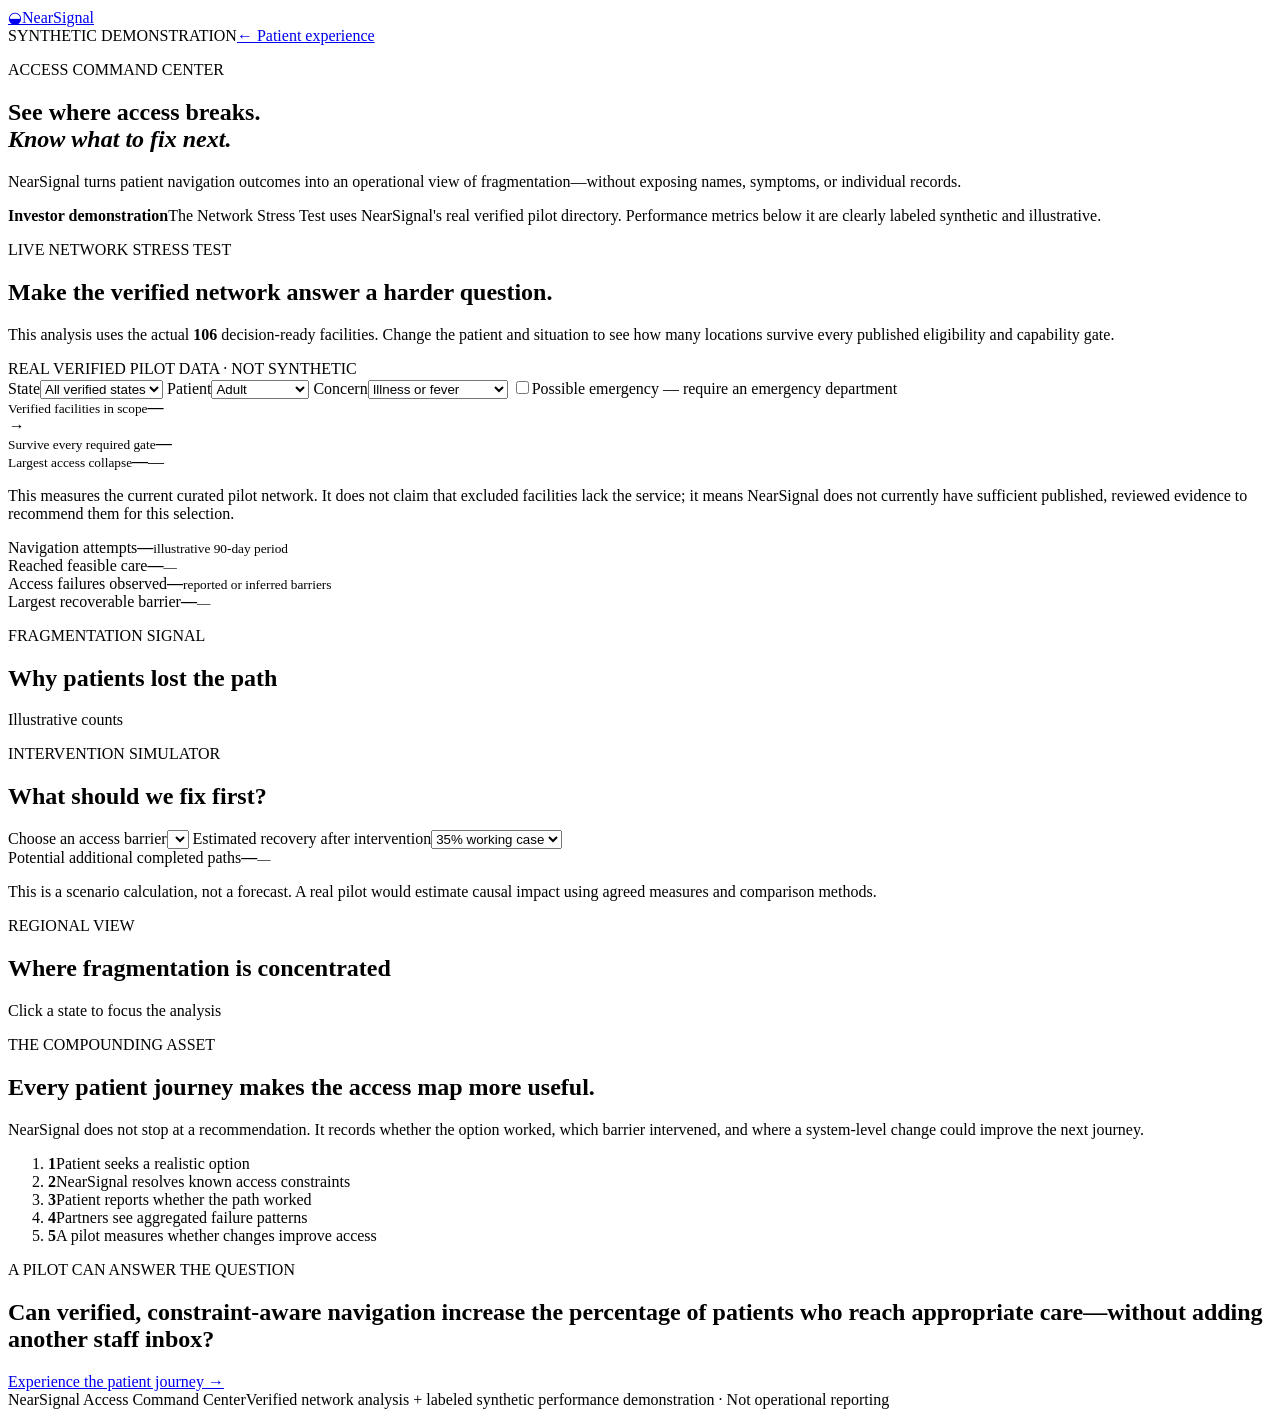
==== command-center.html @ ec89f0a4 "Polish patient and partner experiences" ====
<!doctype html>
<html lang="en">
<head>
  <meta charset="utf-8">
  <meta name="viewport" content="width=device-width,initial-scale=1">
  <meta name="theme-color" content="#0d2926">
  <meta name="robots" content="noindex">
  <title>NearSignal Access Command Center — demonstration</title>
  <link rel="icon" href="icons/icon.svg" type="image/svg+xml">
  <link rel="stylesheet" href="command-center.css?v=2">
</head>
<body>
  <header class="command-topbar"><a href="index.html" class="command-brand"><span class="mark">◒</span>NearSignal</a><div><span class="demo-badge">SYNTHETIC DEMONSTRATION</span><a href="index.html" class="back-link">← Patient experience</a></div></header>
  <main>
    <section class="command-hero">
      <p class="eyebrow">ACCESS COMMAND CENTER</p>
      <h1>See where access breaks.<br><em>Know what to fix next.</em></h1>
      <p>NearSignal turns patient navigation outcomes into an operational view of fragmentation—without exposing names, symptoms, or individual records.</p>
      <div class="truth-banner"><strong>Investor demonstration</strong><span>The Network Stress Test uses NearSignal's real verified pilot directory. Performance metrics below it are clearly labeled synthetic and illustrative.</span></div>
    </section>

    <section class="surface stress-test" aria-labelledby="stress-test-title">
      <div class="stress-copy"><p class="eyebrow">LIVE NETWORK STRESS TEST</p><h2 id="stress-test-title">Make the verified network answer a harder question.</h2><p>This analysis uses the actual <strong id="stressFacilityCount">106</strong> decision-ready facilities. Change the patient and situation to see how many locations survive every published eligibility and capability gate.</p><span class="real-data-badge">REAL VERIFIED PILOT DATA · NOT SYNTHETIC</span></div>
      <div class="stress-controls">
        <label>State<select id="stressState"><option value="">All verified states</option><option>AR</option><option>AZ</option><option>CA</option><option>CT</option><option>GA</option><option>MA</option><option>ME</option><option>NH</option><option>NJ</option><option>NV</option><option>NY</option><option>PA</option><option>RI</option><option>VT</option></select></label>
        <label>Patient<select id="stressPatient"><option value="adult">Adult</option><option value="pediatric">Child or teen</option></select></label>
        <label id="stressAgeWrap" hidden>Child age<select id="stressAge"><option value="12">1 year</option><option value="60" selected>5 years</option><option value="144">12 years</option><option value="204">17 years</option></select></label>
        <label>Concern<select id="stressNeed"><option value="illness">Illness or fever</option><option value="breathing">Breathing concern</option><option value="injury">Injury</option><option value="wound">Cut or wound</option><option value="stomach">Stomach symptoms</option><option value="other">Other or unsure</option></select></label>
        <label class="stress-check"><input id="stressEmergency" type="checkbox"><span>Possible emergency — require an emergency department</span></label>
      </div>
      <div class="stress-result">
        <div><small>Verified facilities in scope</small><strong id="stressScope">—</strong></div><i>→</i><div><small>Survive every required gate</small><strong id="stressEligible">—</strong></div><div class="stress-gap"><small>Largest access collapse</small><strong id="stressGap">—</strong><span id="stressGapCount">—</span></div>
      </div>
      <div id="stressReasons" class="stress-reasons"></div>
      <p class="stress-truth">This measures the current curated pilot network. It does not claim that excluded facilities lack the service; it means NearSignal does not currently have sufficient published, reviewed evidence to recommend them for this selection.</p>
    </section>

    <section class="kpi-grid" aria-label="Illustrative access performance">
      <article><span>Navigation attempts</span><strong id="totalSearches">—</strong><small>illustrative 90-day period</small></article>
      <article><span>Reached feasible care</span><strong id="completionRate">—</strong><small id="successfulSearches">—</small></article>
      <article class="warning"><span>Access failures observed</span><strong id="failedSearches">—</strong><small>reported or inferred barriers</small></article>
      <article class="accent"><span>Largest recoverable barrier</span><strong id="largestBarrier">—</strong><small id="largestBarrierCount">—</small></article>
    </section>

    <section class="dashboard-grid">
      <article class="surface barrier-panel">
        <div class="section-head"><div><p class="eyebrow">FRAGMENTATION SIGNAL</p><h2>Why patients lost the path</h2></div><span>Illustrative counts</span></div>
        <div id="barrierBars" class="barrier-bars"></div>
      </article>
      <article class="surface opportunity-panel">
        <p class="eyebrow">INTERVENTION SIMULATOR</p>
        <h2>What should we fix first?</h2>
        <label>Choose an access barrier<select id="barrierSelect"></select></label>
        <label>Estimated recovery after intervention<select id="recoverySelect"><option value="0.20">20% conservative</option><option value="0.35" selected>35% working case</option><option value="0.50">50% ambitious</option></select></label>
        <div class="opportunity-result"><span>Potential additional completed paths</span><strong id="recoveredPaths">—</strong><small id="newRate">—</small></div>
        <p class="method-note">This is a scenario calculation, not a forecast. A real pilot would estimate causal impact using agreed measures and comparison methods.</p>
      </article>
    </section>

    <section class="surface state-panel">
      <div class="section-head"><div><p class="eyebrow">REGIONAL VIEW</p><h2>Where fragmentation is concentrated</h2></div><span>Click a state to focus the analysis</span></div>
      <div id="stateCards" class="state-cards"></div>
    </section>

    <section class="surface loop-panel">
      <div><p class="eyebrow">THE COMPOUNDING ASSET</p><h2>Every patient journey makes the access map more useful.</h2><p>NearSignal does not stop at a recommendation. It records whether the option worked, which barrier intervened, and where a system-level change could improve the next journey.</p></div>
      <ol><li><b>1</b><span>Patient seeks a realistic option</span></li><li><b>2</b><span>NearSignal resolves known access constraints</span></li><li><b>3</b><span>Patient reports whether the path worked</span></li><li><b>4</b><span>Partners see aggregated failure patterns</span></li><li><b>5</b><span>A pilot measures whether changes improve access</span></li></ol>
    </section>

    <section class="executive-ask"><p class="eyebrow">A PILOT CAN ANSWER THE QUESTION</p><h2>Can verified, constraint-aware navigation increase the percentage of patients who reach appropriate care—without adding another staff inbox?</h2><a href="index.html">Experience the patient journey →</a></section>
  </main>
  <footer><span>NearSignal Access Command Center</span><span>Verified network analysis + labeled synthetic performance demonstration · Not operational reporting</span></footer>
  <script src="data/facilities.js?v=9"></script>
  <script type="module" src="command-center.js?v=2"></script>
</body>
</html>
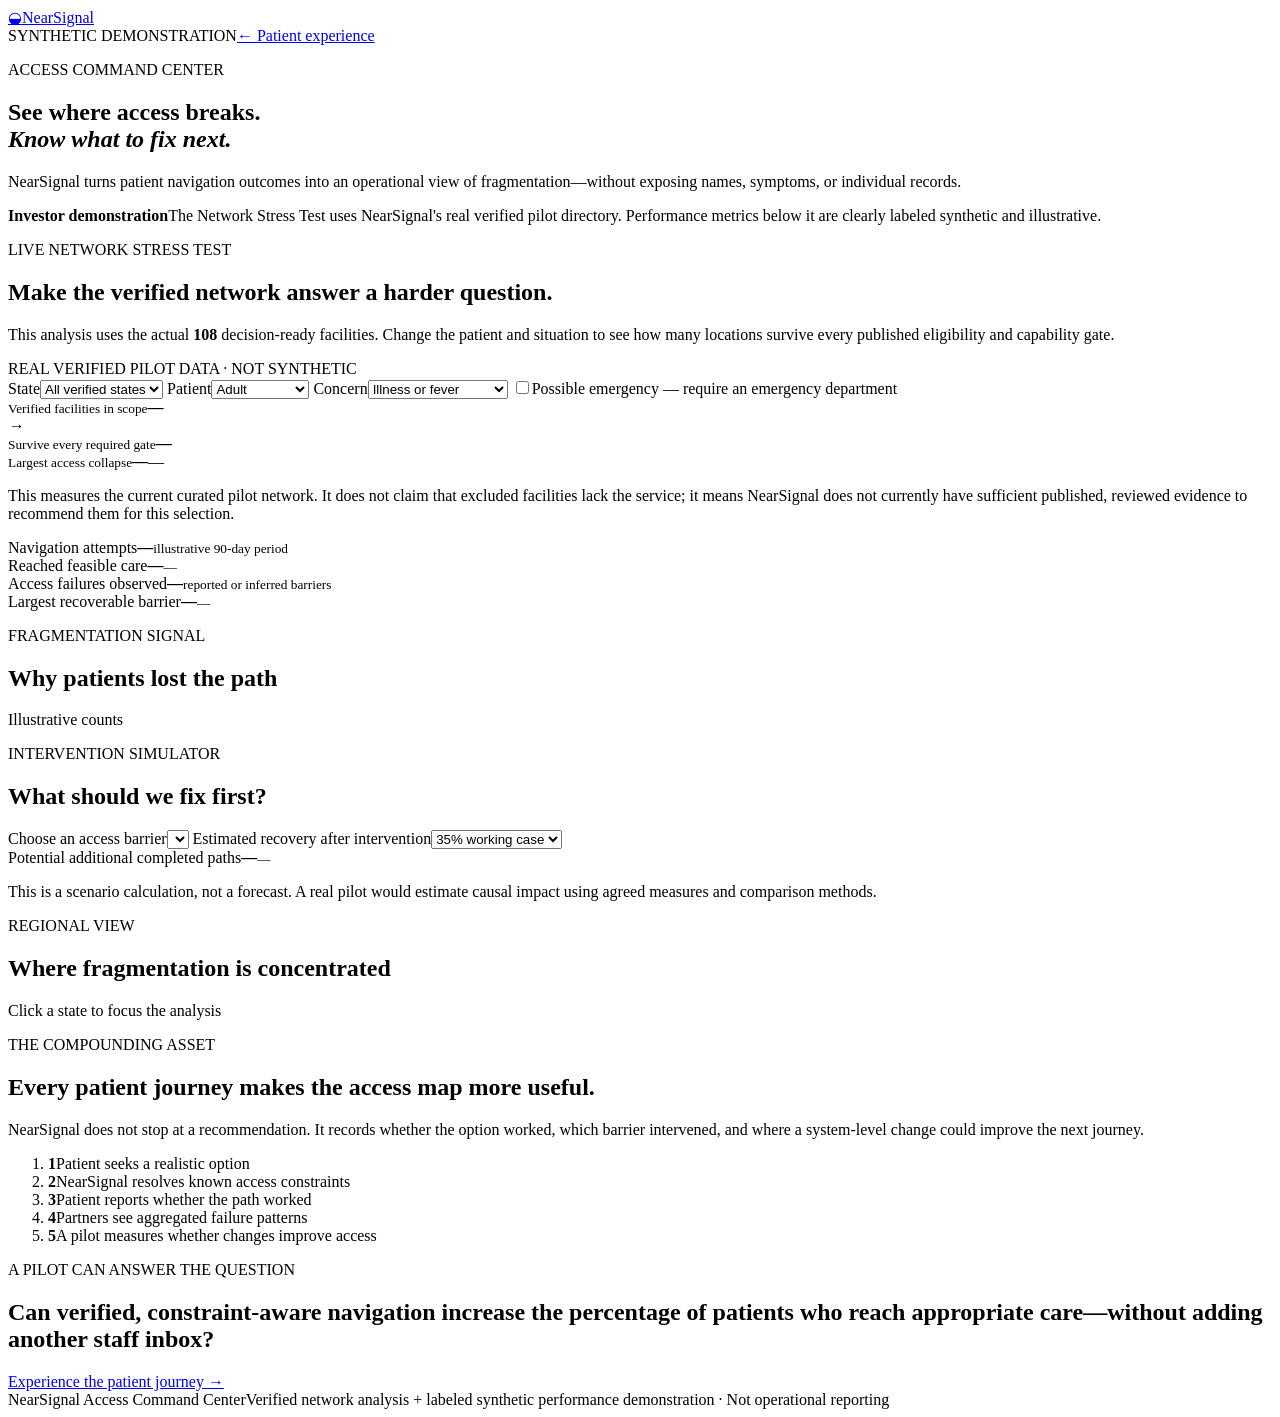
==== commit 6d33796d: "Add verified Staten Island hospital emergency options" ====
--- a/command-center.html
+++ b/command-center.html
@@ -20,7 +20,7 @@
     </section>
 
     <section class="surface stress-test" aria-labelledby="stress-test-title">
-      <div class="stress-copy"><p class="eyebrow">LIVE NETWORK STRESS TEST</p><h2 id="stress-test-title">Make the verified network answer a harder question.</h2><p>This analysis uses the actual <strong id="stressFacilityCount">106</strong> decision-ready facilities. Change the patient and situation to see how many locations survive every published eligibility and capability gate.</p><span class="real-data-badge">REAL VERIFIED PILOT DATA · NOT SYNTHETIC</span></div>
+      <div class="stress-copy"><p class="eyebrow">LIVE NETWORK STRESS TEST</p><h2 id="stress-test-title">Make the verified network answer a harder question.</h2><p>This analysis uses the actual <strong id="stressFacilityCount">108</strong> decision-ready facilities. Change the patient and situation to see how many locations survive every published eligibility and capability gate.</p><span class="real-data-badge">REAL VERIFIED PILOT DATA · NOT SYNTHETIC</span></div>
       <div class="stress-controls">
         <label>State<select id="stressState"><option value="">All verified states</option><option>AR</option><option>AZ</option><option>CA</option><option>CT</option><option>GA</option><option>MA</option><option>ME</option><option>NH</option><option>NJ</option><option>NV</option><option>NY</option><option>PA</option><option>RI</option><option>VT</option></select></label>
         <label>Patient<select id="stressPatient"><option value="adult">Adult</option><option value="pediatric">Child or teen</option></select></label>
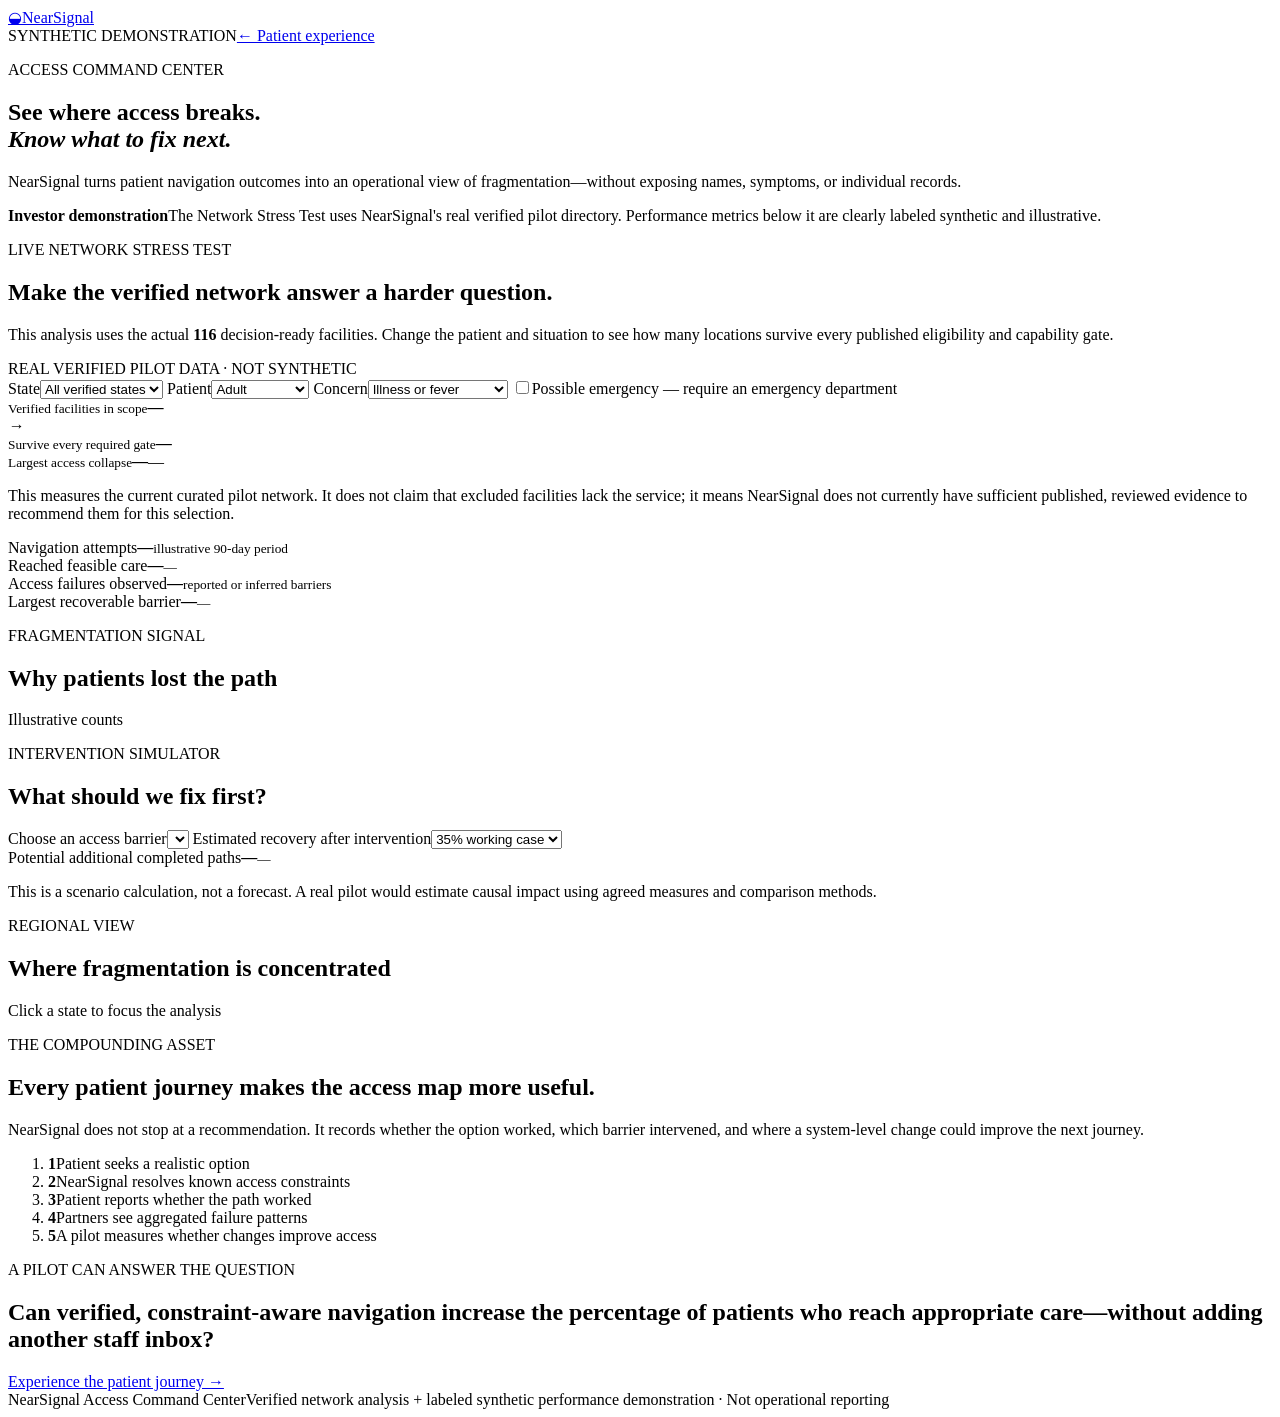
==== commit a9829721: "Expand verified care across all five NYC boroughs" ====
--- a/command-center.html
+++ b/command-center.html
@@ -20,7 +20,7 @@
     </section>
 
     <section class="surface stress-test" aria-labelledby="stress-test-title">
-      <div class="stress-copy"><p class="eyebrow">LIVE NETWORK STRESS TEST</p><h2 id="stress-test-title">Make the verified network answer a harder question.</h2><p>This analysis uses the actual <strong id="stressFacilityCount">108</strong> decision-ready facilities. Change the patient and situation to see how many locations survive every published eligibility and capability gate.</p><span class="real-data-badge">REAL VERIFIED PILOT DATA · NOT SYNTHETIC</span></div>
+      <div class="stress-copy"><p class="eyebrow">LIVE NETWORK STRESS TEST</p><h2 id="stress-test-title">Make the verified network answer a harder question.</h2><p>This analysis uses the actual <strong id="stressFacilityCount">116</strong> decision-ready facilities. Change the patient and situation to see how many locations survive every published eligibility and capability gate.</p><span class="real-data-badge">REAL VERIFIED PILOT DATA · NOT SYNTHETIC</span></div>
       <div class="stress-controls">
         <label>State<select id="stressState"><option value="">All verified states</option><option>AR</option><option>AZ</option><option>CA</option><option>CT</option><option>GA</option><option>MA</option><option>ME</option><option>NH</option><option>NJ</option><option>NV</option><option>NY</option><option>PA</option><option>RI</option><option>VT</option></select></label>
         <label>Patient<select id="stressPatient"><option value="adult">Adult</option><option value="pediatric">Child or teen</option></select></label>
@@ -70,7 +70,8 @@
     <section class="executive-ask"><p class="eyebrow">A PILOT CAN ANSWER THE QUESTION</p><h2>Can verified, constraint-aware navigation increase the percentage of patients who reach appropriate care—without adding another staff inbox?</h2><a href="index.html">Experience the patient journey →</a></section>
   </main>
   <footer><span>NearSignal Access Command Center</span><span>Verified network analysis + labeled synthetic performance demonstration · Not operational reporting</span></footer>
-  <script src="data/facilities.js?v=9"></script>
+  <script src="data/facilities.js?v=10"></script>
+  <script src="data/nyc-facilities.js?v=1"></script>
   <script type="module" src="command-center.js?v=2"></script>
 </body>
 </html>
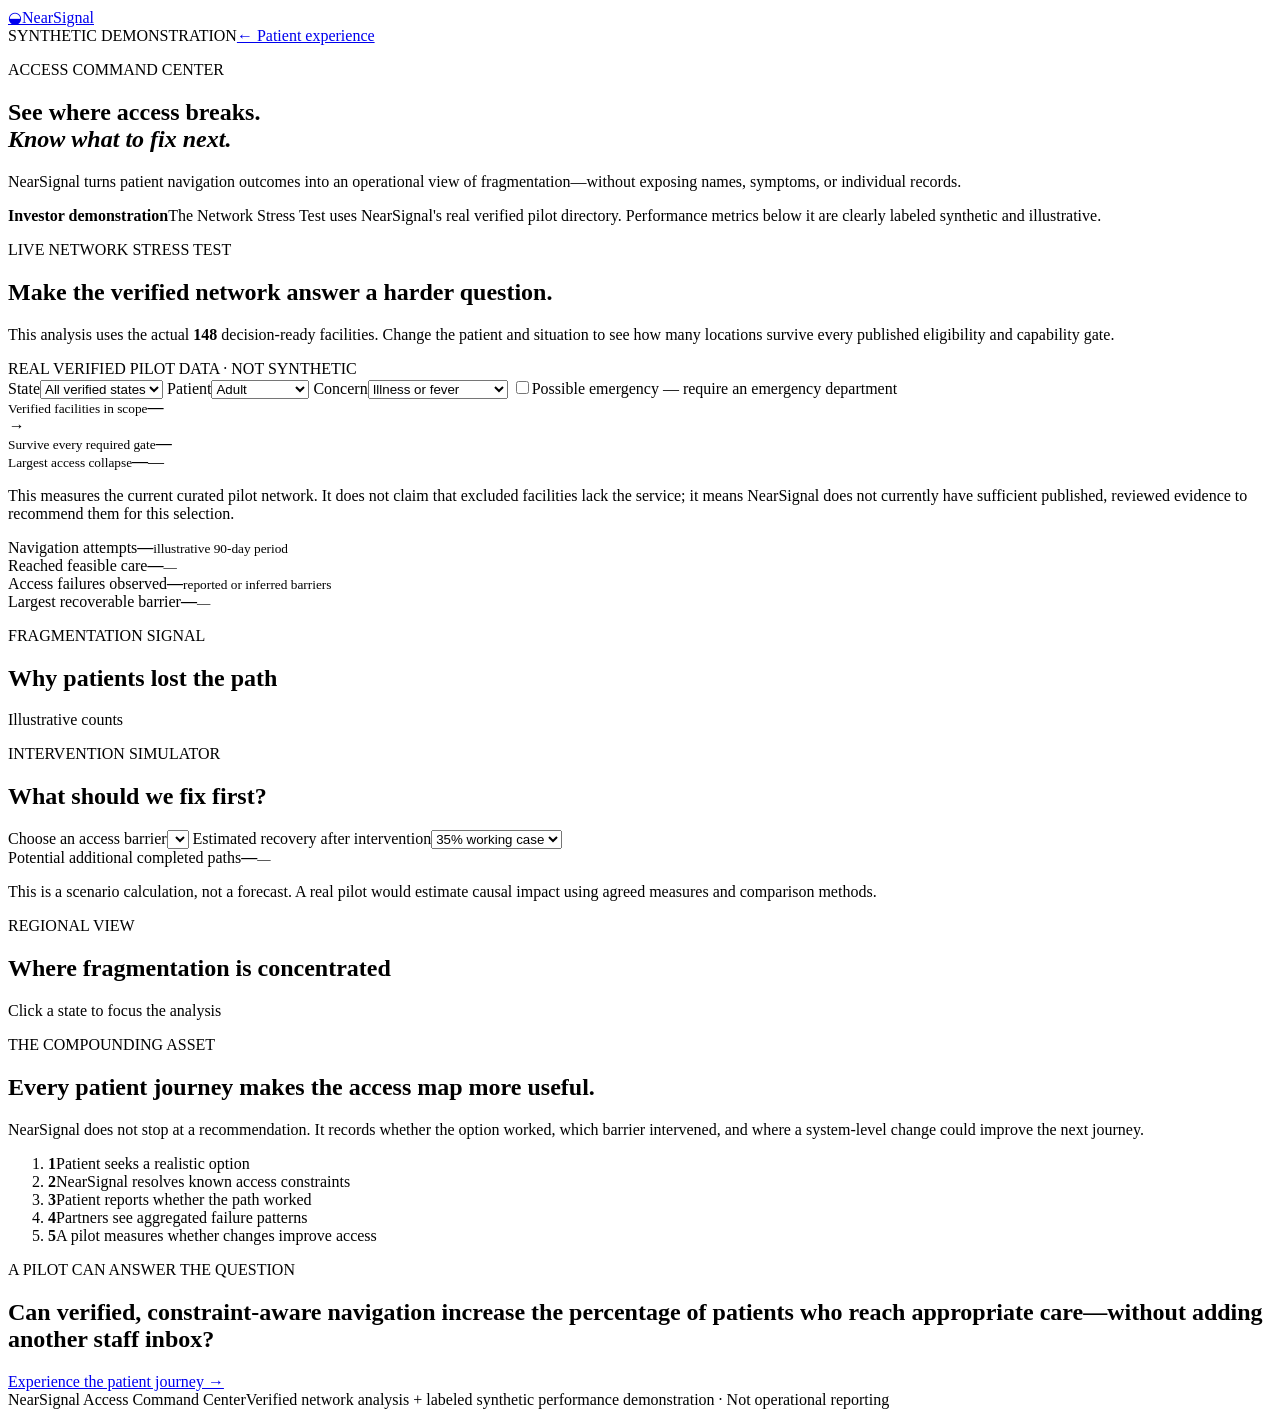
==== commit 93749a24: "Expand reviewed NYC care network to 50 locations" ====
--- a/command-center.html
+++ b/command-center.html
@@ -20,7 +20,7 @@
     </section>
 
     <section class="surface stress-test" aria-labelledby="stress-test-title">
-      <div class="stress-copy"><p class="eyebrow">LIVE NETWORK STRESS TEST</p><h2 id="stress-test-title">Make the verified network answer a harder question.</h2><p>This analysis uses the actual <strong id="stressFacilityCount">116</strong> decision-ready facilities. Change the patient and situation to see how many locations survive every published eligibility and capability gate.</p><span class="real-data-badge">REAL VERIFIED PILOT DATA · NOT SYNTHETIC</span></div>
+      <div class="stress-copy"><p class="eyebrow">LIVE NETWORK STRESS TEST</p><h2 id="stress-test-title">Make the verified network answer a harder question.</h2><p>This analysis uses the actual <strong id="stressFacilityCount">148</strong> decision-ready facilities. Change the patient and situation to see how many locations survive every published eligibility and capability gate.</p><span class="real-data-badge">REAL VERIFIED PILOT DATA · NOT SYNTHETIC</span></div>
       <div class="stress-controls">
         <label>State<select id="stressState"><option value="">All verified states</option><option>AR</option><option>AZ</option><option>CA</option><option>CT</option><option>GA</option><option>MA</option><option>ME</option><option>NH</option><option>NJ</option><option>NV</option><option>NY</option><option>PA</option><option>RI</option><option>VT</option></select></label>
         <label>Patient<select id="stressPatient"><option value="adult">Adult</option><option value="pediatric">Child or teen</option></select></label>
